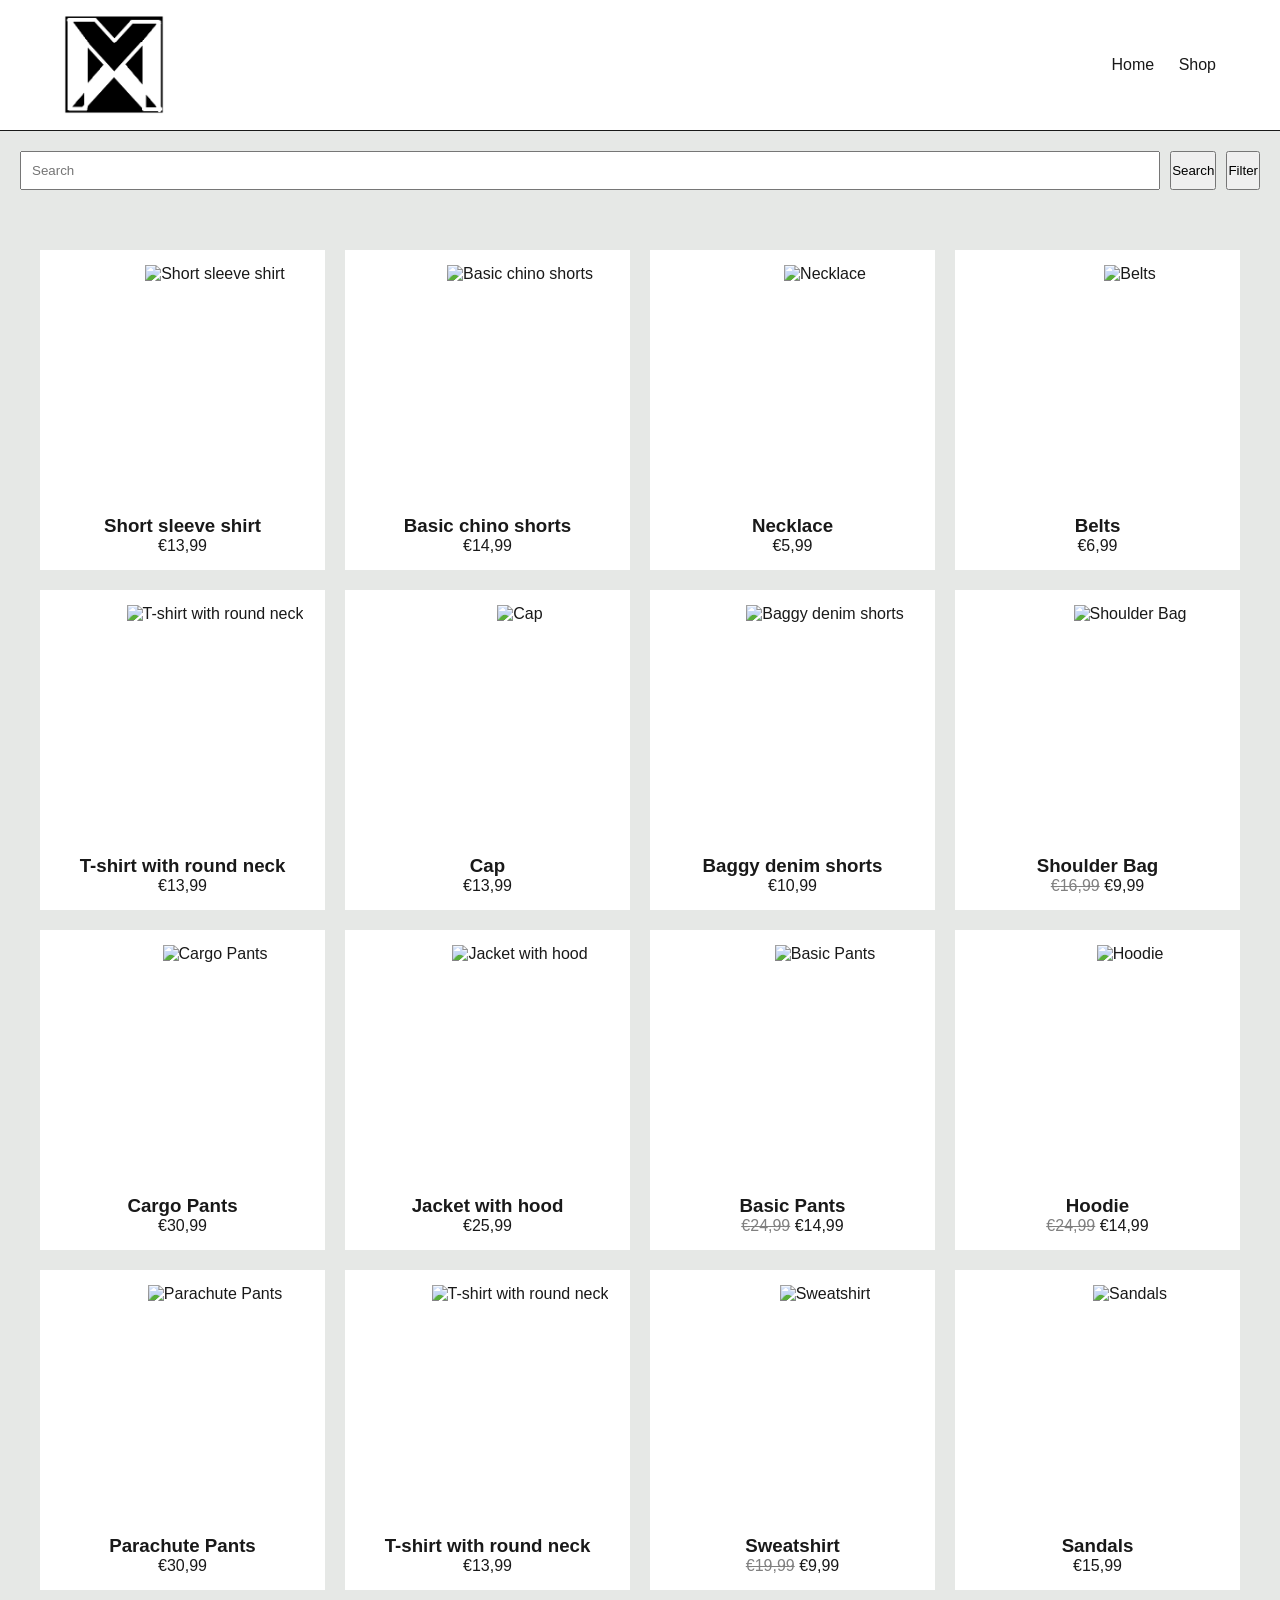
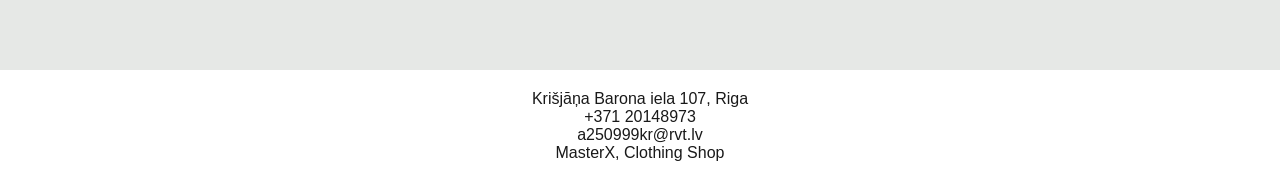
==== store.html @ 8c88200b "Saglabju beigu projektu prieks mana summativa darba pie Rebuka." ====
<!DOCTYPE html>
<html lang="en">
<head>
    <meta charset="UTF-8">
    <title>masterx.com</title>
    <link rel="stylesheet" href="main.css">
</head>
<body>

<header>
    <div class="container header-content">
        <img height="100" width="100" src="LOGO_ForSumVert.png" alt="Logotips">
        <nav>
            <a href="index.html">Home</a>
            <a href="store.html">Shop</a>
        </nav>
    </div>
</header>

<main>

<section class="search-bar">
    <input type="text" placeholder="Search">
    <button>Search</button>
    <button>Filter</button>
</section>

<section class="products">
    <div class="grid">

        <div class="card">
            <div class="img"><img width="250" height="250" src="https://nyerblobstoreprod.blob.core.windows.net/product-images-public/136fa9fab63463dbc87a379408753bb9.png" alt="Short sleeve shirt"></div>
            <h3>Short sleeve shirt</h3>
            <p>€13,99</p>
        </div>

        <div class="card">
            <div class="img"><img width="250" height="250" src="https://nyerblobstoreprod.blob.core.windows.net/product-images-public/adef139a5e59d80ff099fc2d5c20af9d.png" alt="Basic chino shorts"></div>
            <h3>Basic chino shorts</h3>
            <p>€14,99</p>
        </div>

        <div class="card">
            <div class="img"><img width="250" height="250" src="https://nyerblobstoreprod.blob.core.windows.net/product-images-public/5029a35101ac3bd0e31aedf968a8de81.png" alt="Necklace"></div>
            <h3>Necklace</h3>
            <p>€5,99</p>
        </div>

        <div class="card">
            <div class="img"><img width="250" height="250" src="https://nyerblobstoreprod.blob.core.windows.net/product-images-public/63858e56109119e1ad786363cc4e6023.png" alt="Belts"></div>
            <h3>Belts</h3>
            <p>€6,99</p>
        </div>

        <div class="card">
            <div class="img"><img width="250" height="250" src="https://nyerblobstoreprod.blob.core.windows.net/product-images-public/3a3dae973ede37ac6e44bdfb1e0ef7c0.png" alt="T-shirt with round neck"></div>
            <h3>T-shirt with round neck</h3>
            <p>€13,99</p>
        </div>

        <div class="card">
            <div class="img"><img width="250" height="250" src="https://nyerblobstoreprod.blob.core.windows.net/product-images-public/5a8dcca4b715c9feb555836b5244c8cc.png" alt="Cap"></div>
            <h3>Cap</h3>
            <p>€13,99</p>
        </div>

        <div class="card">
            <div class="img"><img width="250" height="250" src="https://nyerblobstoreprod.blob.core.windows.net/product-images-public/d42bd88e3782148ce7719eb56e5c005e.png" alt="Baggy denim shorts"></div>
            <h3>Baggy denim shorts</h3>
            <p>€10,99</p>
        </div>

        <div class="card">
            <div class="img"><img width="250" height="250" src="https://nyerblobstoreprod.blob.core.windows.net/product-images-public/6f0214c03cf0f18735bfa97eaa053431.png" alt="Shoulder Bag"></div>
            <h3>Shoulder Bag</h3>
            <p><span class="old">€16,99</span> €9,99</p>
        </div>

        <div class="card">
            <div class="img"><img width="250" height="250" src="https://nyerblobstoreprod.blob.core.windows.net/product-images-public/107ece058afddf33e6212b43c6155bde.png" alt="Cargo Pants"></div>
            <h3>Cargo Pants</h3>
            <p>€30,99</p>
        </div>

        <div class="card">
            <div class="img"><img width="250" height="250" src="https://nyerblobstoreprod.blob.core.windows.net/product-images-public/b45cd6dedc8a642ef29de29bd84bb8f1.png" alt="Jacket with hood"></div>
            <h3>Jacket with hood</h3>
            <p>€25,99</p>
        </div>

        <div class="card">
            <div class="img"><img width="250" height="250" src="https://nyerblobstoreprod.blob.core.windows.net/product-images-public/8ce3371869d7ad4f93b40cf2b20097a2.png" alt="Basic Pants"></div>
            <h3>Basic Pants</h3>
            <p><span class="old">€24,99</span> €14,99</p>
        </div>

        <div class="card">
            <div class="img"><img width="250" height="250" src="https://nyerblobstoreprod.blob.core.windows.net/product-images-public/b67d1d90907bae571455f499a4665d50.png" alt="Hoodie"></div>
            <h3>Hoodie</h3>
            <p><span class="old">€24,99</span> €14,99</p>
        </div>

        <div class="card">
            <div class="img"><img width="250" height="250" src="https://nyerblobstoreprod.blob.core.windows.net/product-images-public/3e75237655d743f2999f500805bf968c.png" alt="Parachute Pants"></div>
            <h3>Parachute Pants</h3>
            <p>€30,99</p>
        </div>

        <div class="card">
            <div class="img"><img width="250" height="250" src="https://nyerblobstoreprod.blob.core.windows.net/product-images-public/1d9886b3be15f6c48ec9ee0df2915364.png" alt="T-shirt with round neck"></div>
            <h3>T-shirt with round neck</h3>
            <p>€13,99</p>
        </div>

        <div class="card">
            <div class="img"><img width="250" height="250" src="https://nyerblobstoreprod.blob.core.windows.net/product-images-public/9a5283247db2a6e615b93d48972217a9.png" alt="Sweatshirt"></div>
            <h3>Sweatshirt</h3>
            <p><span class="old">€19,99</span> €9,99</p>
        </div>

        <div class="card">
            <div class="img"><img width="250" height="250" src="https://nyerblobstoreprod.blob.core.windows.net/product-images-public/74ad42ad62c83ef2e2456d368de7dcd7.png" alt="Sandals"></div>
            <h3>Sandals</h3>
            <p>€15,99</p>
        </div>

    </div>
</section>

</main>

<footer>
    <p>Krišjāņa Barona iela 107, Riga</p>
    <p>+371 20148973</p>
    <p>a250999kr@rvt.lv</p>
    <p>MasterX, Clothing Shop</p>
</footer>

</body>
</html>
---- main.css ----
* {
    margin: 0;
    padding: 0;
    box-sizing: border-box;
    font-family: Verdana, sans-serif;
}

body {
    background: #e6e8e6;
    color: #191919;
}

.container {
    width: 90%;
    margin: auto;
}

header {
    background: #ffffff;
    padding: 15px 0;
    border-bottom: 1px solid #191919;
}

.header-content {
    display: flex;
    justify-content: space-between;
    align-items: center;
}

nav a {
    margin-left: 20px;
    text-decoration: none;
    color: #191919;
    transition: 0.3s;
}

nav a:hover {
    color: #3a6ea5;
}

.hero {
    text-align: center;
    padding: 80px 20px;
    background: #bb7e8c;
    color: white;
}

.btn {
    display: inline-block;
    margin-top: 20px;
    padding: 10px 20px;
    background: #3a6ea5;
    color: white;
    text-decoration: none;
    transition: 0.3s;
}

.btn:hover {
    background: #553a41;
    transform: scale(1.05);
}

.products {
    padding: 40px;
}

.grid {
    display: grid;
    grid-template-columns: repeat(4, 1fr);
    gap: 20px;
}

.card {
    background: white;
    padding: 15px;
    text-align: center;
    transition: 0.3s;
}

.card:hover {
    transform: translateY(-5px);
}

.img {
    width: 180px;
    height: 250px;
    margin-left: 70px;
}

.old {
    text-decoration: line-through;
    color: gray;
}

.search-bar {
    display: flex;
    gap: 10px;
    padding: 20px;
}

.search-bar input {
    flex: 1;
    padding: 10px;
}

footer {
    background: #ffffff;
    text-align: center;
    padding: 20px;
    margin-top: 40px;
}
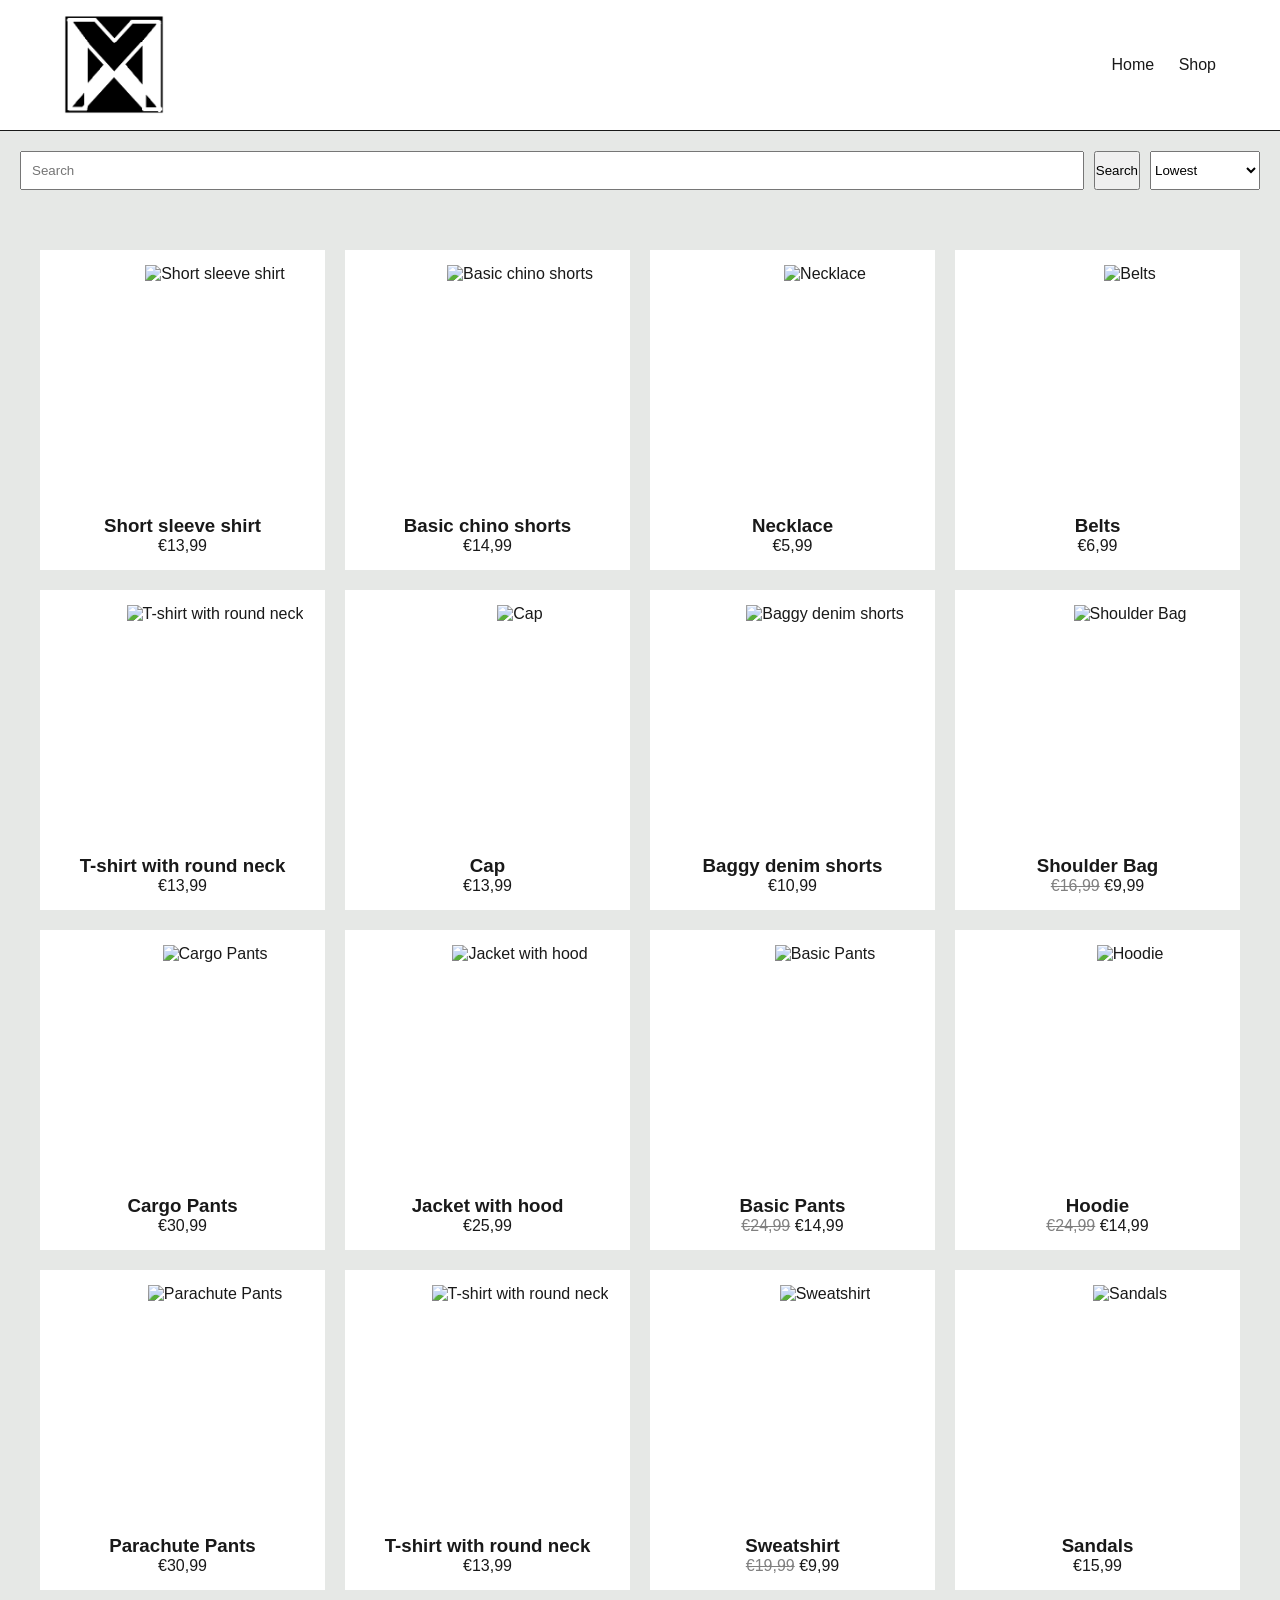
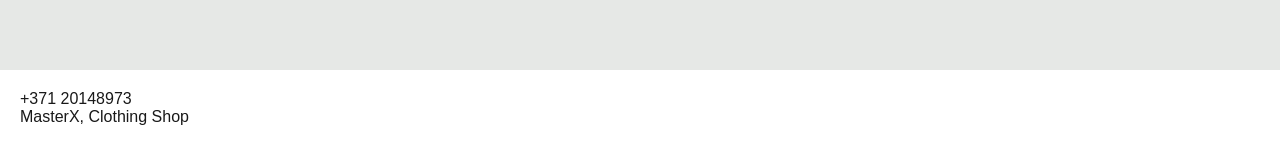
==== commit 07fdb567: "Izlaboju vel vairak." ====
--- a/store.html
+++ b/store.html
@@ -22,7 +22,12 @@
 <section class="search-bar">
     <input type="text" placeholder="Search">
     <button>Search</button>
-    <button>Filter</button>
+    <select name="Filter" id="Filters">
+        <option value="lowest">Lowest</option>
+        <option value="lowest">Highest</option>
+        <option value="lowest">New</option>
+        <option value="lowest">Discounted</option>
+    </select>
 </section>
 
 <section class="products">
@@ -130,9 +135,7 @@
 </main>
 
 <footer>
-    <p>Krišjāņa Barona iela 107, Riga</p>
     <p>+371 20148973</p>
-    <p>a250999kr@rvt.lv</p>
     <p>MasterX, Clothing Shop</p>
 </footer>
 
--- a/main.css
+++ b/main.css
@@ -41,7 +41,7 @@
 .hero {
     text-align: center;
     padding: 80px 20px;
-    background: #bb7e8c;
+    background-image: url(https://t3.ftcdn.net/jpg/01/04/94/88/360_F_104948871_xsXOz7JdVHtfgYgbRcrTaORTRCcUiKmV.jpg);
     color: white;
 }
 
@@ -105,7 +105,11 @@
 
 footer {
     background: #ffffff;
-    text-align: center;
+    text-align: left;
     padding: 20px;
     margin-top: 40px;
+}
+
+select {
+    width: 110px;
 }
